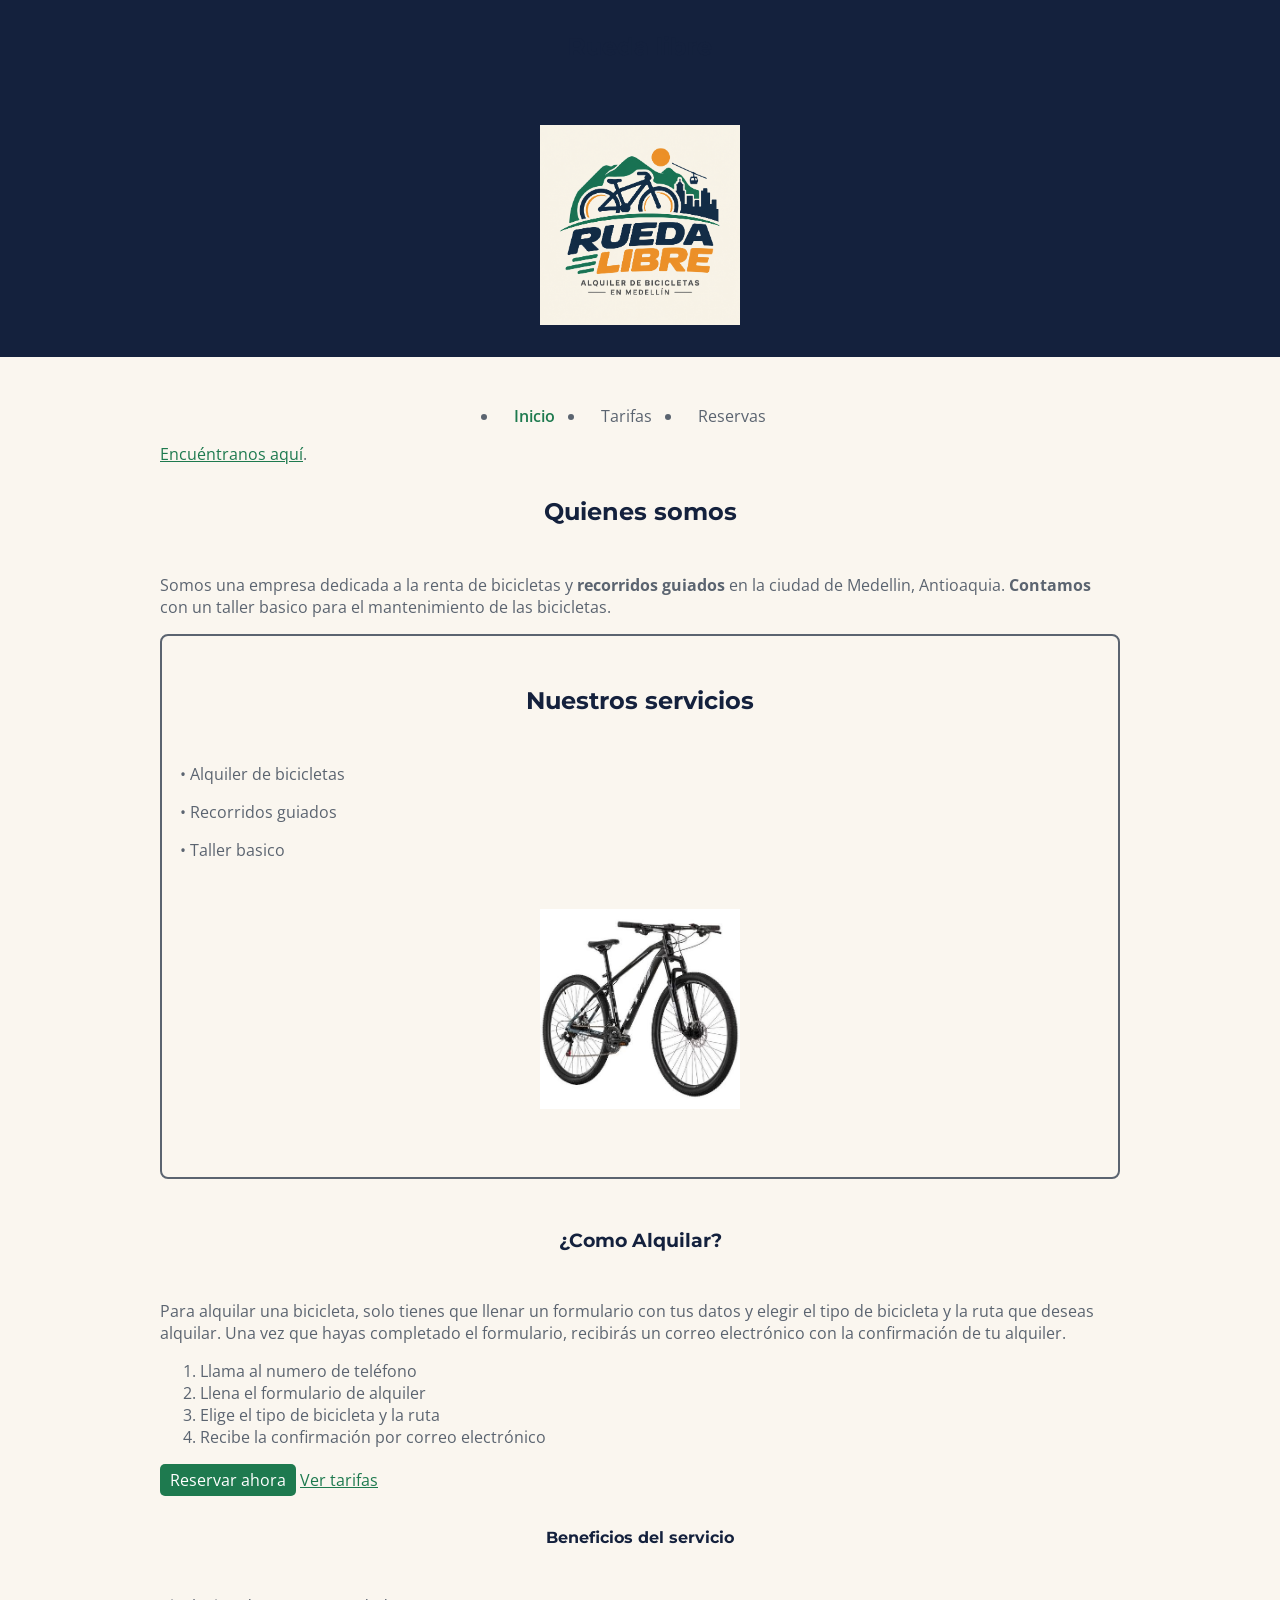
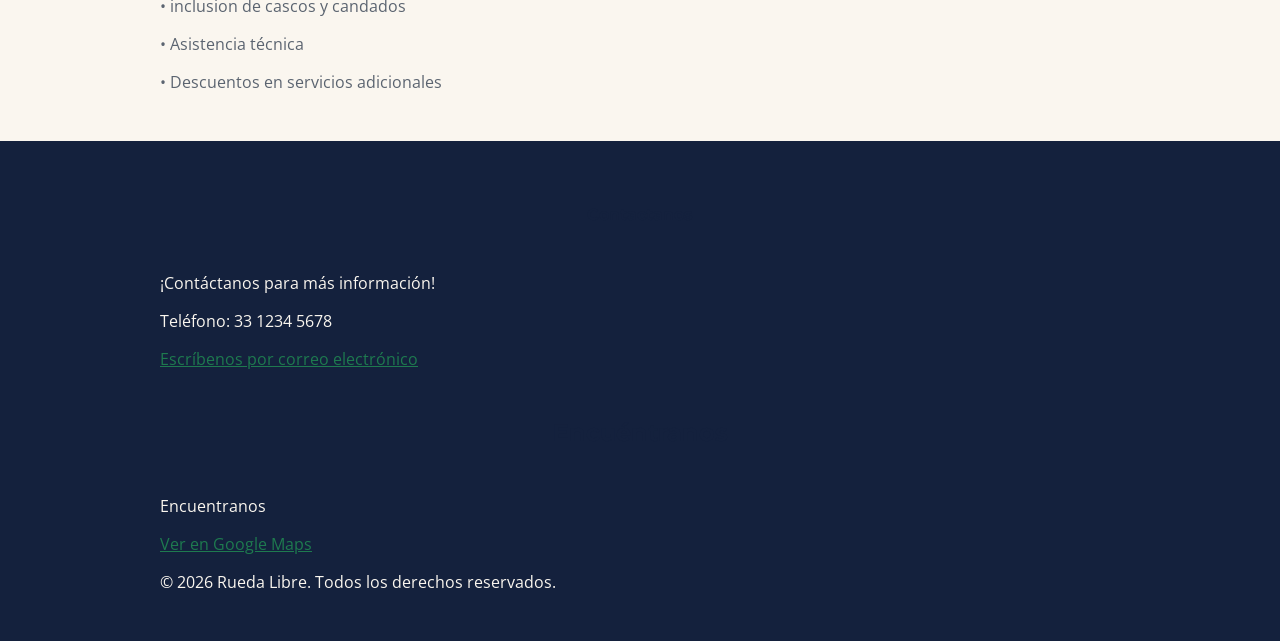
==== rueda-libre/index.html @ c04f71fd "feat:update v0.3" ====
<!DOCTYPE html>
<html lang="es">
<head>
    <meta charset="UTF-8">
    <meta name="viewport" content="width=device-width, initial-scale=1.0">
    <title>Rueda Libre</title>

    <link rel="preconnect" href="https://fonts.googleapis.com">
    <link rel="preconnect" href="https://fonts.gstatic.com" crossorigin>

    <link href="https://fonts.googleapis.com/css2?family=Montserrat:wght@400;700&family=Open+Sans:wght@400;600;700&display=swap" rel="stylesheet">

    <link rel="icon" type="image/png" href="img/Logo.png">
    <link rel="stylesheet" href="css/styles.css">
</head>
<body>
    <header>
        <section>
            <h1>Rueda libre</h1>
            <img src="img/Logo.png" alt="Logo de Rueda Libre">
        </section>
         
    </header>

    <main>        

         <nav>
            <ul id="menu">
                <li><a href="index.html" class="activo">Inicio</a></li>
                <li><a href="paginas/tarifas.html">Tarifas</a></li>
                <li><a href="paginas/reservas.html">Reservas</a></li>
            </ul>
        </nav>
        
        
    <a href="#encuentranos">Encuéntranos aquí</a>.


        <section>
        <h2>Quienes somos</h2>
        <p>Somos una empresa dedicada a la renta de bicicletas y <strong>recorridos guiados</strong> en la ciudad de Medellin, Antioaquia. <strong>Contamos</strong> con un taller basico para el mantenimiento de las bicicletas.</p>

        <article class="servicio">   
        <h2>Nuestros servicios</h2>
            <p>• Alquiler de bicicletas</p>
            <p>• Recorridos guiados</p>
            <p>• Taller basico</p>
            <img src="img/bicicleta.jpg" alt="bicicleta disponible">
        </article> 
        </section>

        <article>
        <h3>¿Como Alquilar?</h3>
        <p>Para alquilar una bicicleta, solo tienes que llenar un formulario con tus datos y elegir el tipo de bicicleta y la ruta que deseas alquilar. Una vez que hayas completado el formulario, recibirás un correo electrónico con la confirmación de tu alquiler.</p>
        

        <ol>
            <li> Llama al numero de teléfono</li>
            <li> Llena el formulario de alquiler</li>
            <li> Elige el tipo de bicicleta y la ruta</li>
            <li> Recibe la confirmación por correo electrónico</li>
        </ol>

        <a href="reservas.html" class="boton-reservar">Reservar ahora</a>
        
        <a href="pagina/tarifas.html">Ver tarifas</a>
        </article>

        <article>
        <h4>Beneficios del servicio</h4>
        <p>• inclusion de cascos y candados</p>
        <p>• Asistencia técnica </p>
        <p>• Descuentos en servicios adicionales</p>
        </article>

    </main>
    <section class="pdp">
    <footer>
        <h4>Contactanos</h4>
        <p>¡Contáctanos para más información!</p>
        <p>Teléfono: 33 1234 5678</p>
        <p>
            <a href="mailto:hola@ruedalibre.com">
                Escríbenos por correo electrónico
            </a>
        </p>
         <h2 id="encuentranos">Encuéntranos</h2>
            <p>Encuentranos</p>
                <a href ="https://www.google.com/maps/place/Taller+rueda+libre+JD/@6.2458504,-75.5557259,18.42z/data=!4m10!1m2!2m1!1srueda+libre!3m6!1s0x8e4429e0e02bac81:0x163e0248229859a!8m2!3d6.2461891!4d-75.5550718!15sCgtydWVkYSBsaWJyZZIBFm1vdG9yY3ljbGVfcmVwYWlyX3Nob3DgAQA!16s%2Fg%2F11vjbnnhz9?entry=ttu&g_ep=EgoyMDI2MTAxNC4wIKXMDSoASAFQAw%3D%3D
                target="_blank">Ver en Google Maps</a>
           
            

        <p>&copy; 2026 Rueda Libre. Todos los derechos reservados.</p>
    </section>
    </footer>
</body>
</html>
---- rueda-libre/css/styles.css ----
:root {
    --primary-color: #14213D;
    --secondary-color: #5B6470;
    --background-color: #FAF6EF;
    --button-color: #FCA311;
    --links-color: #1E7A4F;
    --font-family: 'Open Sans', sans-serif;
    --heading-font-family: 'Montserrat', sans-serif;

    --espaciado-pequeño: 0.5rem;
    --espaciado-mediano: 1rem;
    --espaciado-grande: 2rem;

    --spacing-md: 18px;
    --radius-md: 8px;
}

body {
    font-family: var(--font-family);
    background-color: var(--background-color);
    color: var(--secondary-color);
    margin: 0;
    padding: 0;
}

img {
    display: block;
    margin: 0 auto;
    padding: var(--espaciado-grande);
   max-width: 200px;

}

main {

    padding: var(--espaciado-grande);
    max-width: 60rem;
    margin: 0 auto;

}

footer {

      padding: var(--espaciado-grande);
    max-width: 60rem;
    margin: 0 auto;
}


.servicio {
  padding: var(--spacing-md);
  border: 2px solid var(--secondary-color);
  border-radius: var(--radius-md);
  margin-bottom: var(--spacing-md);
}

.servicio img {
    display: block; 
    width: 100%;
    height: auto;
    border-radius: 0.5rem;
    margin-bottom: var(--spacing-md);
  
}

h1, h2, h3, h4, h5, h6 {
    max-width: 60rem;
    margin: 0 auto;
    padding: var(--espaciado-grande);
    font-family: var(--heading-font-family);
    color: var(--primary-color);
    text-align: center;
}

#menu {
    display: flex;
    justify-content: center;
    padding: 0;
    gap: var(--espaciado-mediano);
   
}



#menu a {
    color: var(--secondary-color);
    text-decoration: none;
    padding: 10px 15px;
    border-radius: 5px;
}

#menu a.activo{

  color: var(--links-color); font-weight: 600; 
        
}


/* Cuando el cursor pasa sobre el enlace */
#menu a:hover {
    background-color: var(--links-color);
    color: #FFFFFF;
}
/*Cuando se utiliza el tabulador*/

#menu a:focus {
    outline: 2px solid var(--button-color);
    outline-offset: 2px;
}


.boton-reservar {
    display: inline-block;
    padding: 5px 10px;
    background-color: var(--links-color);
    color: #FFFFFF;
    text-decoration: none;
    border-radius: 5px;
    transition: background-color 0.3s, color 0.3s;
}

.boton-reservar:hover {
    background-color: var(--button-color);
    color: #FFFFFF;
}

.boton-reservar:focus {
    outline: 3px solid var(--button-color);
    outline-offset: 3px;
}

input:focus,
select:focus, 
textarea:focus {
    outline: 3px solid var(--button-color);
    outline-offset: 2px;
}

header,
footer {

    background-color: #14213D;

}

.pdp {

    background-color: #14213D;
    color: var(--background-color);

}

a {

    color: var(--links-color)
}


table {

    width: 100%;
    border-collapse: collapse;

}

th,
td {

    padding: 12px;
    border: 1px solid #14213D;
    text-align: left;
}


th {

    background-color: #FCA311;
    color: #FAF6EF;

}

table {
  margin-left: auto;
  margin-right: auto;
}

form {

    width: 100%;
    max-width: 500px;
    margin: 0 auto;

}

.grupo {

    margin-bottom: 15px;

}

label {

    display: block;
    margin-bottom: 12px;


}

input,
textarea {

    width: 100%;
    padding: 12px;
    box-sizing: border-box;

}


button {

    padding: 12px 28px;
    cursor: pointer;

}
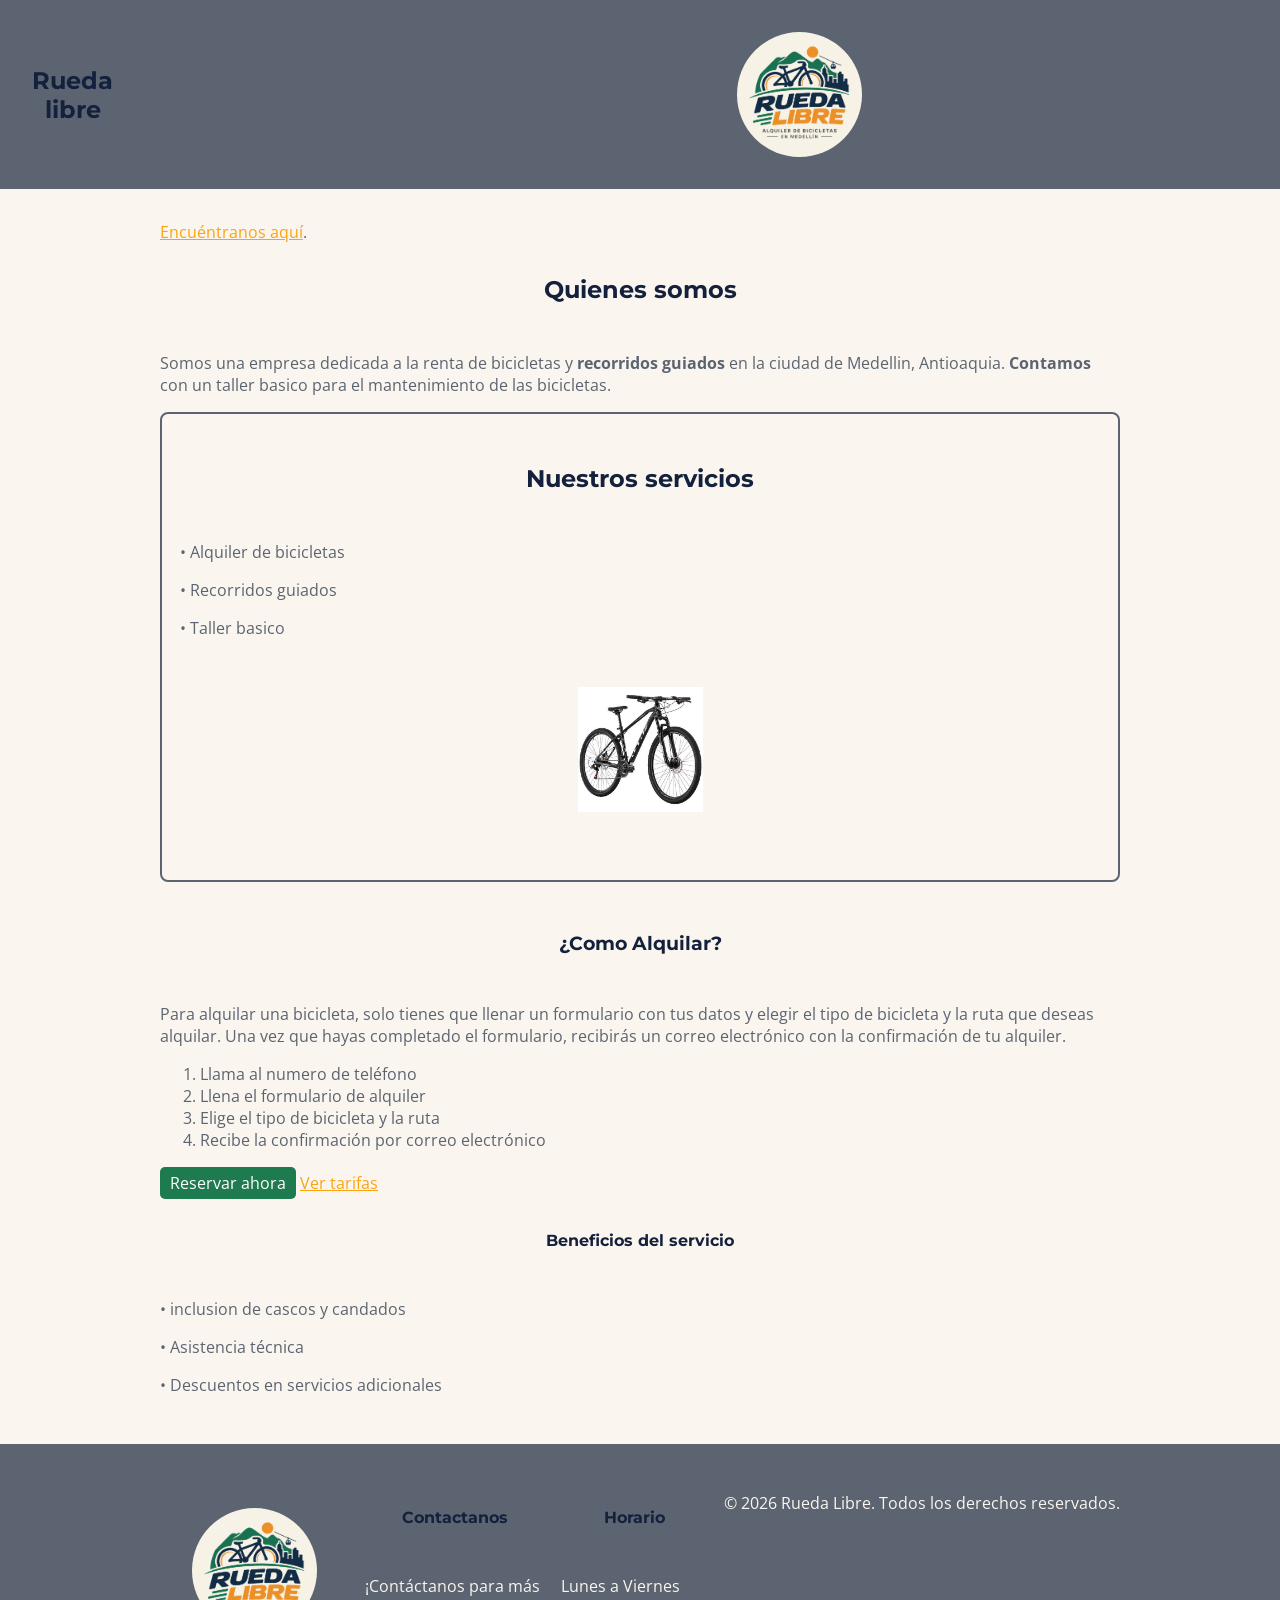
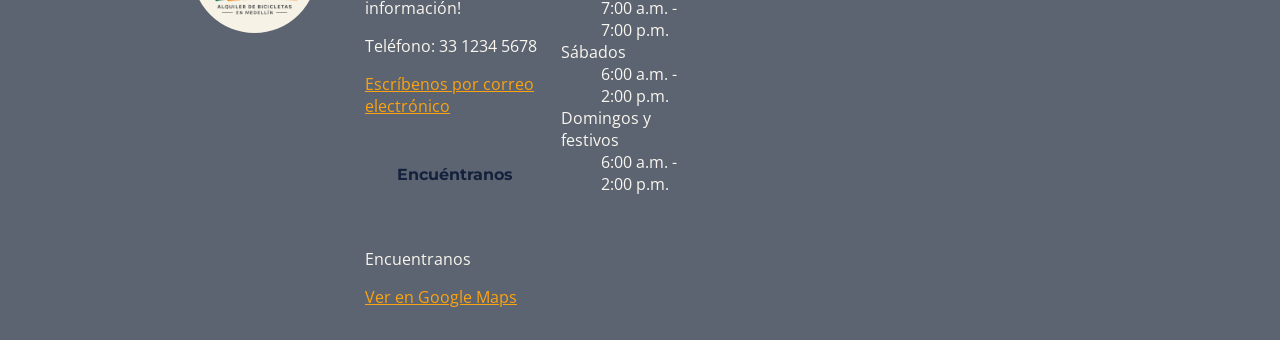
==== commit 204d0a6b: "Actualizacion del sitio" ====
--- a/rueda-libre/index.html
+++ b/rueda-libre/index.html
@@ -3,7 +3,7 @@
 <head>
     <meta charset="UTF-8">
     <meta name="viewport" content="width=device-width, initial-scale=1.0">
-    <title>Rueda Libre</title>
+    <title>Rueda Libre | Alquiler de Bicicletas</title>
 
     <link rel="preconnect" href="https://fonts.googleapis.com">
     <link rel="preconnect" href="https://fonts.gstatic.com" crossorigin>
@@ -15,38 +15,39 @@
 </head>
 <body>
     <header>
-        <section>
-            <h1>Rueda libre</h1>
-            <img src="img/Logo.png" alt="Logo de Rueda Libre">
+        <section class="cnt">
+            <div class="idiv">
+                <h1>Rueda libre</h1> 
+            </div>    
+            <img src="img/Logo.png" alt="Logo de Rueda Libre"> 
+            
+             <nav>
+                <ul id="menu">
+                    <li><a href="index.html" class="activo">Inicio</a></li>
+                    <li><a href="paginas/tarifas.html">Tarifas</a></li>
+                    <li><a href="paginas/reservas.html">Reservas</a></li>
+                </ul>
+            </nav>
         </section>
-         
+        
     </header>
-
-    <main>        
-
-         <nav>
-            <ul id="menu">
-                <li><a href="index.html" class="activo">Inicio</a></li>
-                <li><a href="paginas/tarifas.html">Tarifas</a></li>
-                <li><a href="paginas/reservas.html">Reservas</a></li>
-            </ul>
-        </nav>
+           
         
         
+<main>  
     <a href="#encuentranos">Encuéntranos aquí</a>.
 
+        <section>
+            <h2>Quienes somos</h2>
+            <p>Somos una empresa dedicada a la renta de bicicletas y <strong>recorridos guiados</strong> en la ciudad de Medellin, Antioaquia. <strong>Contamos</strong> con un taller basico para el mantenimiento de las bicicletas.</p>
 
-        <section>
-        <h2>Quienes somos</h2>
-        <p>Somos una empresa dedicada a la renta de bicicletas y <strong>recorridos guiados</strong> en la ciudad de Medellin, Antioaquia. <strong>Contamos</strong> con un taller basico para el mantenimiento de las bicicletas.</p>
-
-        <article class="servicio">   
-        <h2>Nuestros servicios</h2>
-            <p>• Alquiler de bicicletas</p>
-            <p>• Recorridos guiados</p>
-            <p>• Taller basico</p>
-            <img src="img/bicicleta.jpg" alt="bicicleta disponible">
-        </article> 
+            <article class="servicio">   
+            <h2>Nuestros servicios</h2>
+                <p>• Alquiler de bicicletas</p>
+                <p>• Recorridos guiados</p>
+                <p>• Taller basico</p>
+                <img src="img/bicicleta.jpg" alt="bicicleta disponible">
+            </article> 
         </section>
 
         <article>
@@ -75,24 +76,39 @@
 
     </main>
     <section class="pdp">
-    <footer>
-        <h4>Contactanos</h4>
-        <p>¡Contáctanos para más información!</p>
-        <p>Teléfono: 33 1234 5678</p>
-        <p>
+    <footer class="site-footer">
+
+        <div class="footer-mark">
+            <img src="img/Logo.png" alt="Logo de Rueda Libre"> 
+        </div>
+        <div class="footer-contact">
+            <h4>Contactanos</h4>            
+            <p>¡Contáctanos para más información!</p>
+            <p>Teléfono: 33 1234 5678</p>
             <a href="mailto:hola@ruedalibre.com">
-                Escríbenos por correo electrónico
+            Escríbenos por correo electrónico
             </a>
-        </p>
-         <h2 id="encuentranos">Encuéntranos</h2>
+            <h4 id="encuentranos"><p>Encuéntranos</p></h4>
             <p>Encuentranos</p>
                 <a href ="https://www.google.com/maps/place/Taller+rueda+libre+JD/@6.2458504,-75.5557259,18.42z/data=!4m10!1m2!2m1!1srueda+libre!3m6!1s0x8e4429e0e02bac81:0x163e0248229859a!8m2!3d6.2461891!4d-75.5550718!15sCgtydWVkYSBsaWJyZZIBFm1vdG9yY3ljbGVfcmVwYWlyX3Nob3DgAQA!16s%2Fg%2F11vjbnnhz9?entry=ttu&g_ep=EgoyMDI2MTAxNC4wIKXMDSoASAFQAw%3D%3D
                 target="_blank">Ver en Google Maps</a>
-           
-            
+        </div>
 
+        <div class="footer-horario">
+            <h4>Horario</h4>
+                <dl>
+                    <dt>Lunes a Viernes</dt>
+                    <dd>7:00 a.m. - 7:00 p.m.</dd>
+                    <dt>Sábados</dt>
+                    <dd>6:00 a.m. - 2:00 p.m.</dd>
+                    <dt>Domingos y festivos</dt>
+                    <dd>6:00 a.m. - 2:00 p.m.</dd>    
+                </dl>
+        </div>
+         
         <p>&copy; 2026 Rueda Libre. Todos los derechos reservados.</p>
+    
+    </footer>
     </section>
-    </footer>
 </body>
 </html>
--- a/rueda-libre/css/styles.css
+++ b/rueda-libre/css/styles.css
@@ -1,5 +1,8 @@
-
+/* =========================================
+   1. VARIABLES GLOBALES
+   ========================================= */
 :root {
+    /* Colores */
     --primary-color: #14213D;
     --secondary-color: #5B6470;
     --background-color: #FAF6EF;
@@ -8,14 +11,20 @@
     --font-family: 'Open Sans', sans-serif;
     --heading-font-family: 'Montserrat', sans-serif;
 
+    /* Espaciados */
     --espaciado-pequeño: 0.5rem;
     --espaciado-mediano: 1rem;
     --espaciado-grande: 2rem;
 
+    /* Tamaños y bordes */
     --spacing-md: 18px;
     --radius-md: 8px;
 }
 
+
+/* =========================================
+   2. ESTILOS GENERALES DEL DOCUMENTO
+   ========================================= */
 body {
     font-family: var(--font-family);
     background-color: var(--background-color);
@@ -24,14 +33,9 @@
     padding: 0;
 }
 
-img {
-    display: block;
-    margin: 0 auto;
-    padding: var(--espaciado-grande);
-   max-width: 200px;
-
-}
-
+/* =========================================
+   3. CONTENIDO PRINCIPAL
+   ========================================= */
 main {
 
     padding: var(--espaciado-grande);
@@ -40,29 +44,46 @@
 
 }
 
-footer {
-
-      padding: var(--espaciado-grande);
-    max-width: 60rem;
-    margin: 0 auto;
-}
-
-
-.servicio {
-  padding: var(--spacing-md);
-  border: 2px solid var(--secondary-color);
-  border-radius: var(--radius-md);
-  margin-bottom: var(--spacing-md);
-}
-
-.servicio img {
-    display: block; 
-    width: 100%;
-    height: auto;
-    border-radius: 0.5rem;
-    margin-bottom: var(--spacing-md);
-  
-}
+/* =========================================
+   4. ENCABEZADO Y LOGO
+   ========================================= */
+header {
+    display: flex;
+    flex-direction: row;
+    background-color: #5B6470;
+}
+
+/* Contenedor general del encabezado */
+.cnt {
+    display: flex;
+    align-items: center;
+    justify-content: center;
+    gap: 35rem;
+
+}
+
+/* Contenedor del título y la imagen */
+
+.idiv{
+    display: flex;
+    flex-direction: row;
+    justify-content: space-between;
+    align-content: center;
+    
+}
+
+/* Imágenes generales */
+img {
+    margin: 0 auto;
+    padding: var(--espaciado-grande);
+    max-width: 125px;
+    border-radius: 100%;
+}
+
+
+/* =========================================
+   5. TÍTULOS
+   ========================================= */
 
 h1, h2, h3, h4, h5, h6 {
     max-width: 60rem;
@@ -73,42 +94,69 @@
     text-align: center;
 }
 
+
+/* =========================================
+   6. MENÚ DE NAVEGACIÓN
+   ========================================= */
+
+/* Organización de los enlaces del menú */
+
 #menu {
     display: flex;
-    justify-content: center;
+    justify-content: space-evenly;
     padding: 0;
-    gap: var(--espaciado-mediano);
-   
-}
-
-
+    gap: 15px;
+    list-style: none;
+    flex-wrap: wrap;
+    margin: 0;
+    
+}
+
+/* Estilos generales de los enlaces */
 
 #menu a {
-    color: var(--secondary-color);
+    color: var(--button-color);
     text-decoration: none;
     padding: 10px 15px;
     border-radius: 5px;
 }
 
+/* Identificación del enlace de la página actual */
+
+#menu a {
+    color: var(--button-color);
+    text-decoration: none;
+    padding: 10px 15px;
+    border-radius: 5px;
+}
+
+/* Identificación del enlace de la página actual */
+
 #menu a.activo{
 
-  color: var(--links-color); font-weight: 600; 
+  color: var(--primary-color); font-weight: 600; 
         
 }
 
-
-/* Cuando el cursor pasa sobre el enlace */
+/* Indicador de enfoque mediante el teclado */
+
+#menu a:focus {
+    outline: 2px solid var(--button-color);
+    outline-offset: 2px;
+}
+
+
+/* Efecto cuando el cursor pasa sobre un enlace */
+
 #menu a:hover {
     background-color: var(--links-color);
     color: #FFFFFF;
 }
-/*Cuando se utiliza el tabulador*/
-
-#menu a:focus {
-    outline: 2px solid var(--button-color);
-    outline-offset: 2px;
-}
-
+/* =========================================
+   7. BOTÓN DE RESERVAS
+   ========================================= */
+
+/* Apariencia principal del botón */
 
 .boton-reservar {
     display: inline-block;
@@ -120,15 +168,25 @@
     transition: background-color 0.3s, color 0.3s;
 }
 
+/* Efecto al pasar el cursor por el botón */
+
 .boton-reservar:hover {
     background-color: var(--button-color);
     color: #FFFFFF;
 }
 
+/* Indicador de enfoque del botón */
+
 .boton-reservar:focus {
     outline: 3px solid var(--button-color);
     outline-offset: 3px;
 }
+
+/* =========================================
+   8. FORMULARIOS Y CAMPOS DE ENTRADA
+   ========================================= */
+
+/* Indicador de enfoque de los campos */
 
 input:focus,
 select:focus, 
@@ -137,31 +195,136 @@
     outline-offset: 2px;
 }
 
-header,
+/* Contenedor general del formulario */
+
+form {
+
+    width: 100%;
+    max-width: 500px;
+    margin: 0 auto;
+
+}
+
+/* Separación entre grupos del formulario */
+
+.grupo {
+
+    margin-bottom: 15px;
+
+}
+
+/* Etiquetas de los campos */
+
+label {
+    display: block;
+    margin-bottom: 12px;
+}
+
+/* Campos de texto y áreas de escritura */
+
+input,
+textarea {
+
+    width: 100%;
+    padding: 12px;
+    box-sizing: border-box;
+
+}
+
+/* Botones de los formularios */
+
+button {
+
+    padding: 12px 28px;
+    cursor: pointer;
+
+}
+
+/* =========================================
+   9. TARJETAS DE SERVICIOS
+   ========================================= */
+
+/* Diseño general de cada tarjeta */
+
+.servicio {
+    padding: var(--spacing-md);
+    border: 2px solid var(--secondary-color);
+    border-radius: var(--radius-md);
+    margin-bottom: var(--spacing-md);
+}
+
+/* Imágenes dentro de las tarjetas */
+
+.servicio img {
+
+    display: block; 
+    width: 100%;
+    height: auto;
+    border-radius: 0.5rem;
+    margin-bottom: var(--spacing-md);
+
+}
+
+/* =========================================
+   10. PIE DE PÁGINA
+   ========================================= */
+
+/* Contenedor general del pie */
+
 footer {
 
-    background-color: #14213D;
-
-}
+    padding: var(--espaciado-grande);
+    max-width: 60rem;
+    margin: 0 auto;
+    display: flex;
+    justify-content: space-between;
+    align-items: flex-start;
+    gap: 20px;
+    background-color: #5B6470;
+
+}
+
+/* Texto del pie de página */
 
 .pdp {
 
-    background-color: #14213D;
+    background-color: #5B6470;
     color: var(--background-color);
 
 }
 
+.site-footer {
+    display: flex;
+    justify-content: space-between;
+    align-items: flex-start;
+    flex-wrap: wrap;
+    gap: 1rem;
+}
+
+.site-footer > div {
+    flex: 1;
+}
+
+/* =========================================
+   11. ENLACES GENERALES
+   ========================================= */
+
+
 a {
 
-    color: var(--links-color)
-}
-
+    color: var(--button-color)
+}
+
+/* =========================================
+   12. TABLAS
+   ========================================= */
 
 table {
 
     width: 100%;
     border-collapse: collapse;
-
+    margin-left: auto;
+    margin-right: auto;
 }
 
 th,
@@ -180,46 +343,51 @@
 
 }
 
-table {
-  margin-left: auto;
-  margin-right: auto;
-}
-
-form {
-
-    width: 100%;
-    max-width: 500px;
-    margin: 0 auto;
-
-}
-
-.grupo {
-
-    margin-bottom: 15px;
-
-}
-
-label {
-
-    display: block;
-    margin-bottom: 12px;
-
-
-}
-
-input,
-textarea {
-
-    width: 100%;
-    padding: 12px;
-    box-sizing: border-box;
-
-}
-
-
-button {
-
-    padding: 12px 28px;
-    cursor: pointer;
-
-}+
+
+
+
+
+
+
+
+
+
+
+
+
+
+
+
+
+
+
+
+
+
+
+
+
+
+
+
+
+
+
+
+
+
+
+
+
+
+
+
+
+
+
+
+
+
+
+
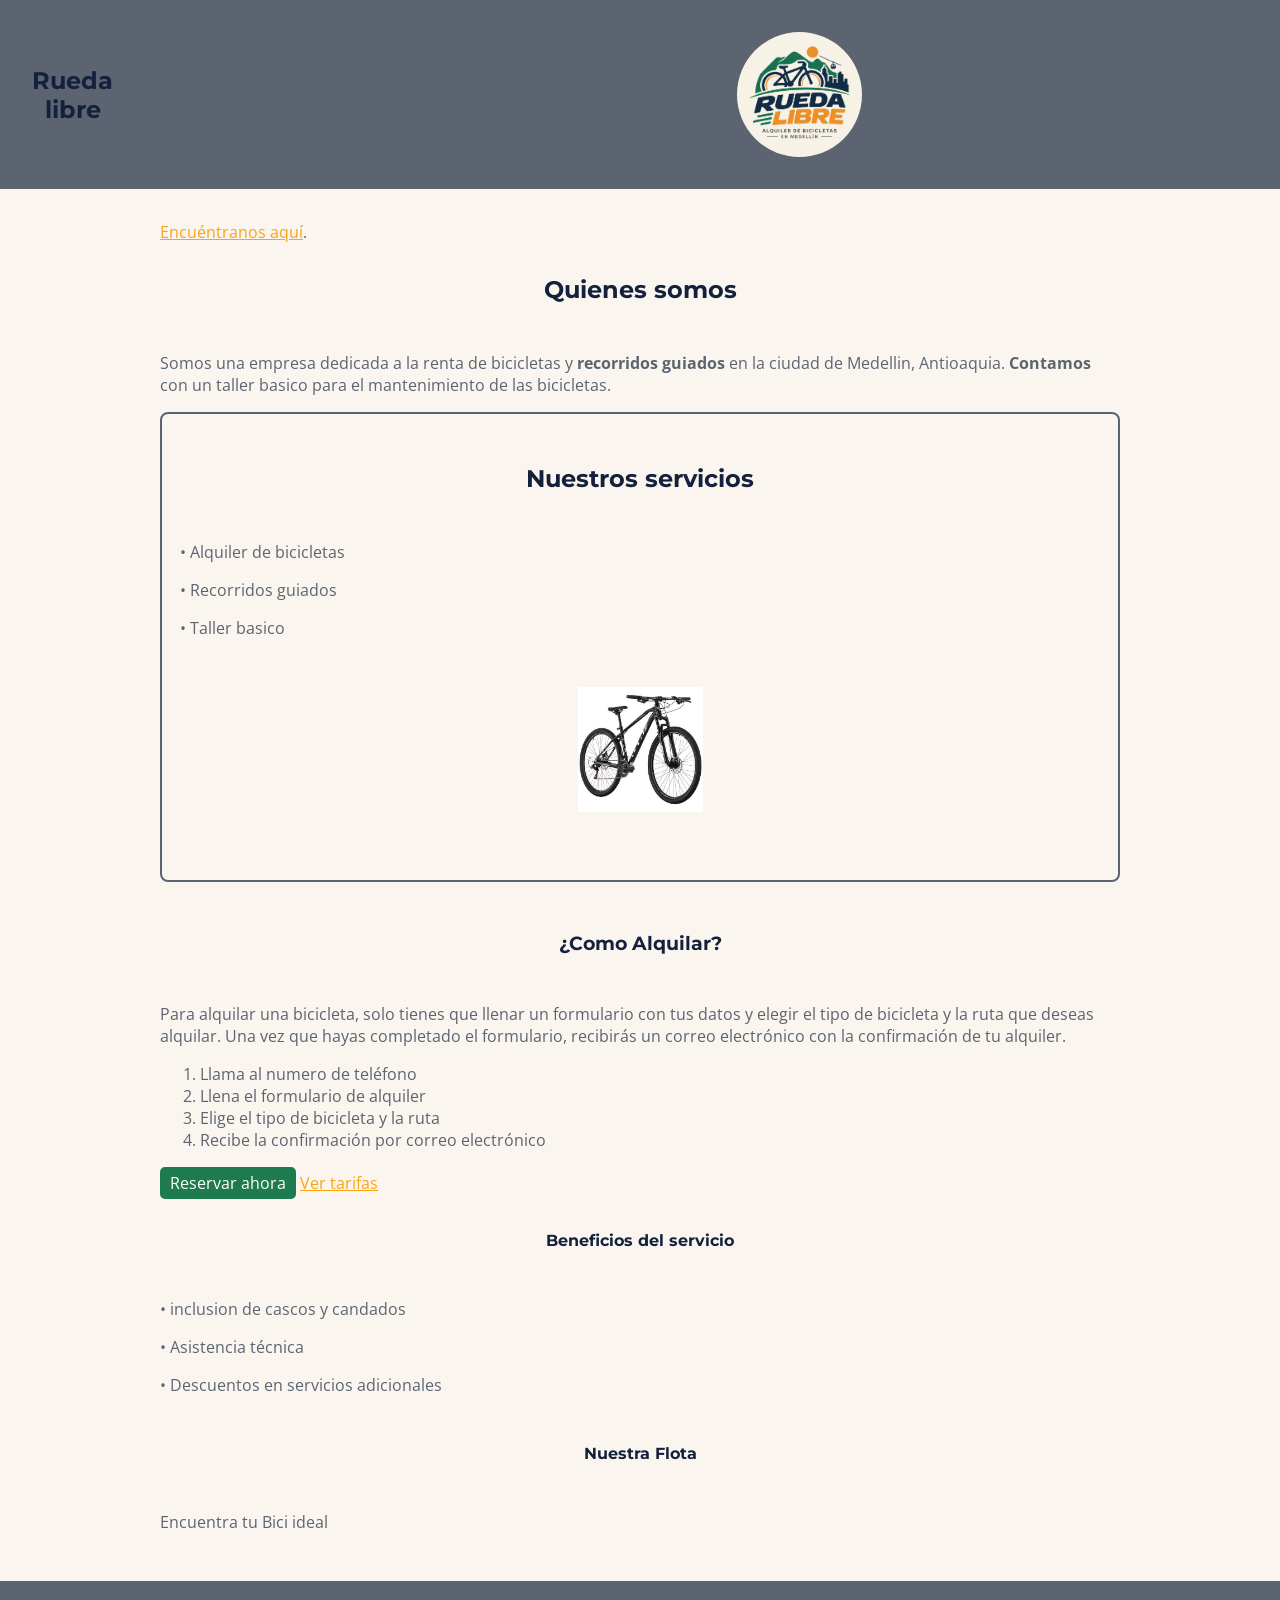
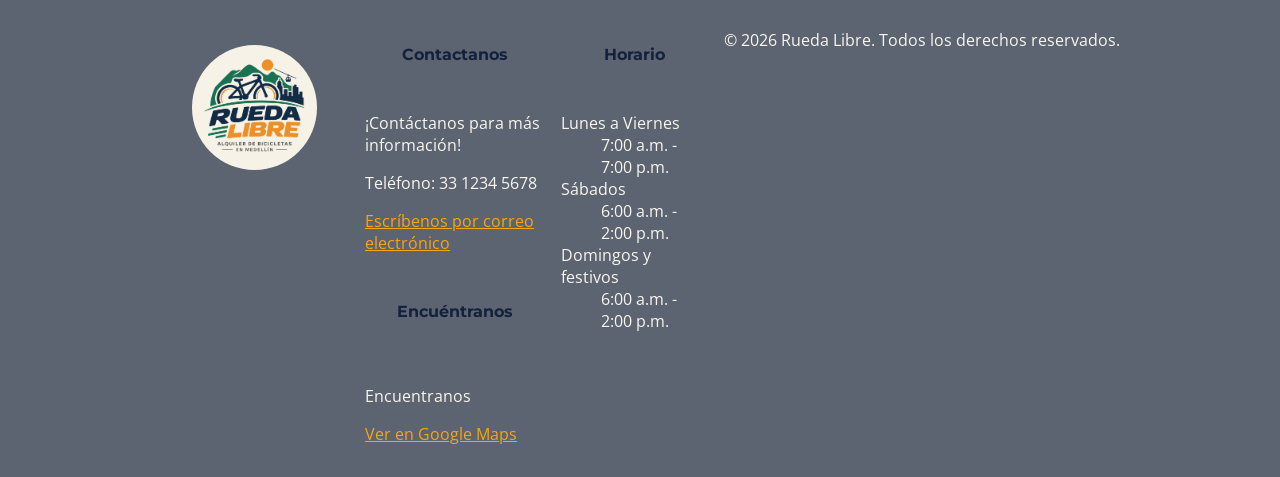
==== commit 4b71e365: "feat:avanzes en la proxima update" ====
--- a/rueda-libre/index.html
+++ b/rueda-libre/index.html
@@ -74,6 +74,18 @@
         <p>• Descuentos en servicios adicionales</p>
         </article>
 
+
+        <section>
+            <h4>Nuestra Flota</h4>
+                <p>Encuentra tu Bici ideal</p>
+            
+        <article></article>
+
+
+        </section>
+
+
+
     </main>
     <section class="pdp">
     <footer class="site-footer">
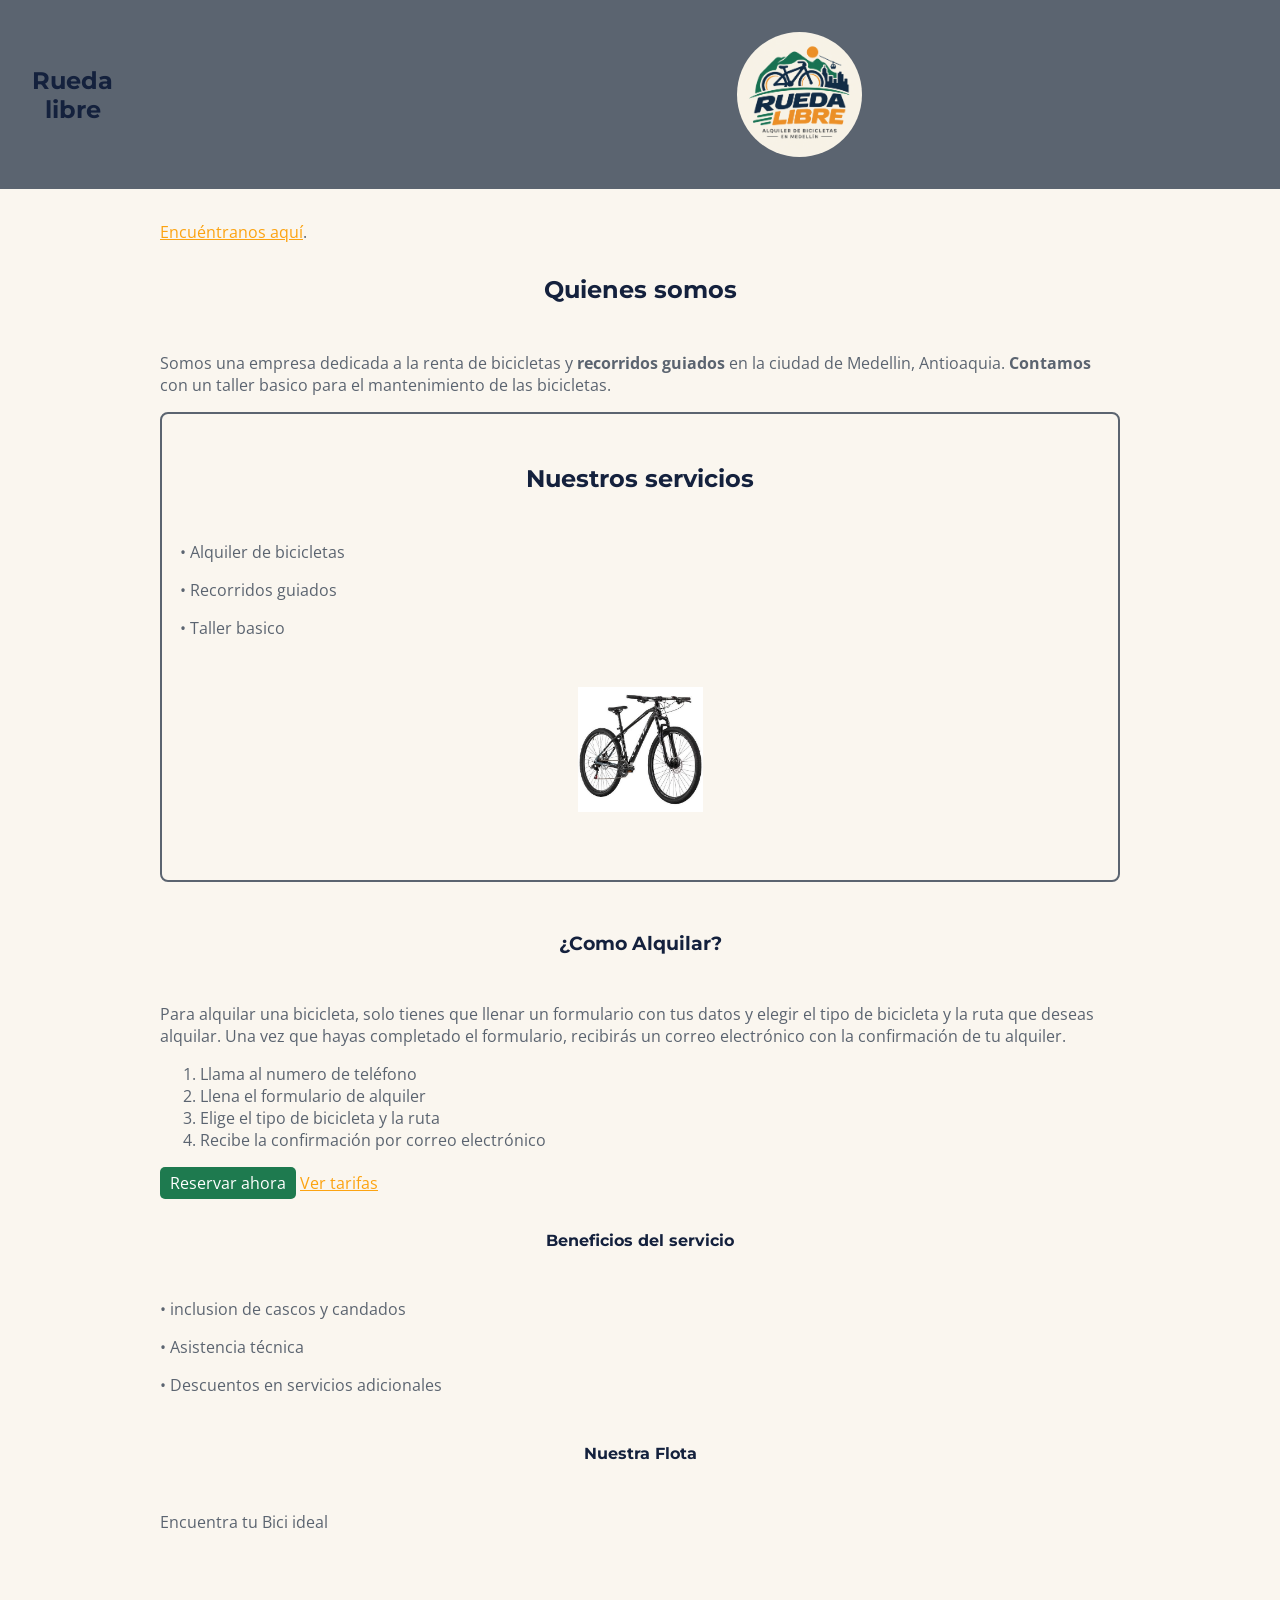
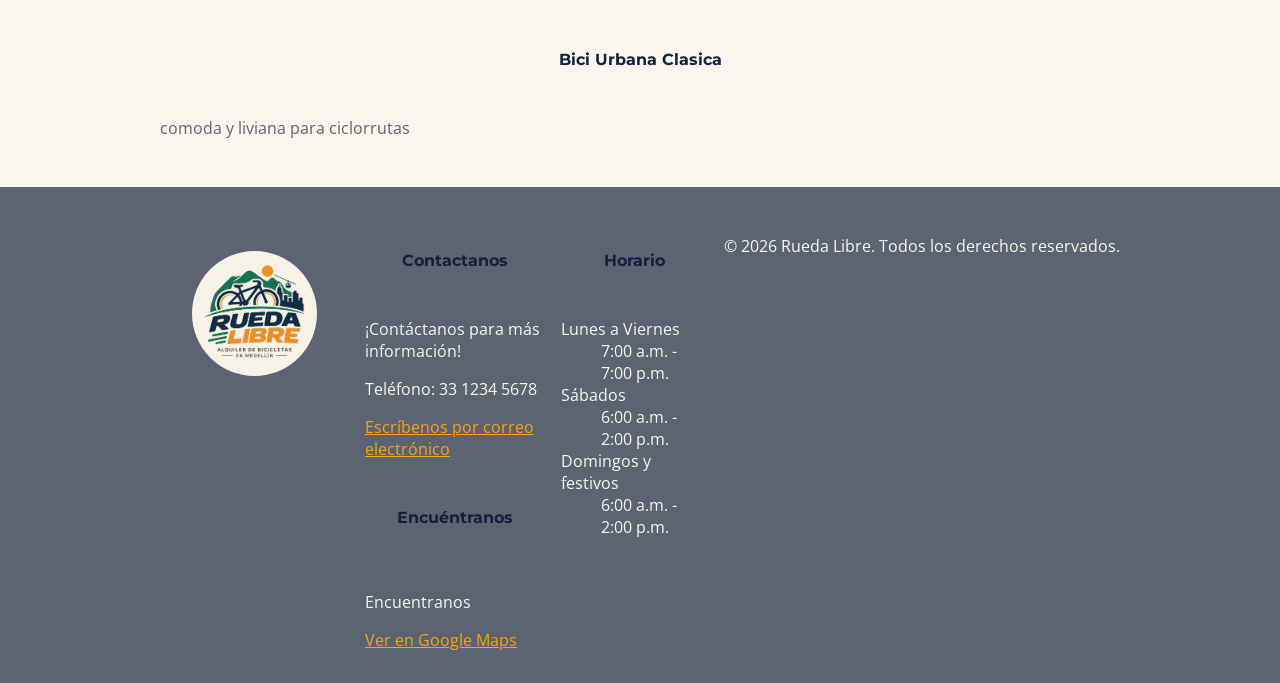
==== commit 2839ed52: "Se dejo listo parte del trabajo para mañana" ====
--- a/rueda-libre/index.html
+++ b/rueda-libre/index.html
@@ -35,7 +35,7 @@
         
         
 <main>  
-    <a href="#encuentranos">Encuéntranos aquí</a>.
+        <a href="#encuentranos">Encuéntranos aquí</a>.
 
         <section>
             <h2>Quienes somos</h2>
@@ -75,11 +75,22 @@
         </article>
 
 
-        <section>
+    <section>
             <h4>Nuestra Flota</h4>
+                <p class="">
                 <p>Encuentra tu Bici ideal</p>
+                </p>
+                
+        <div class=""></div>
             
-        <article></article>
+
+            <article class="">
+                <img src="" alt="">
+                <h4>Bici Urbana Clasica</h4>
+                <p>comoda y liviana para ciclorrutas</p>
+                <p class=""></p>
+                <a class=""></a>
+            </article>
 
 
         </section>
